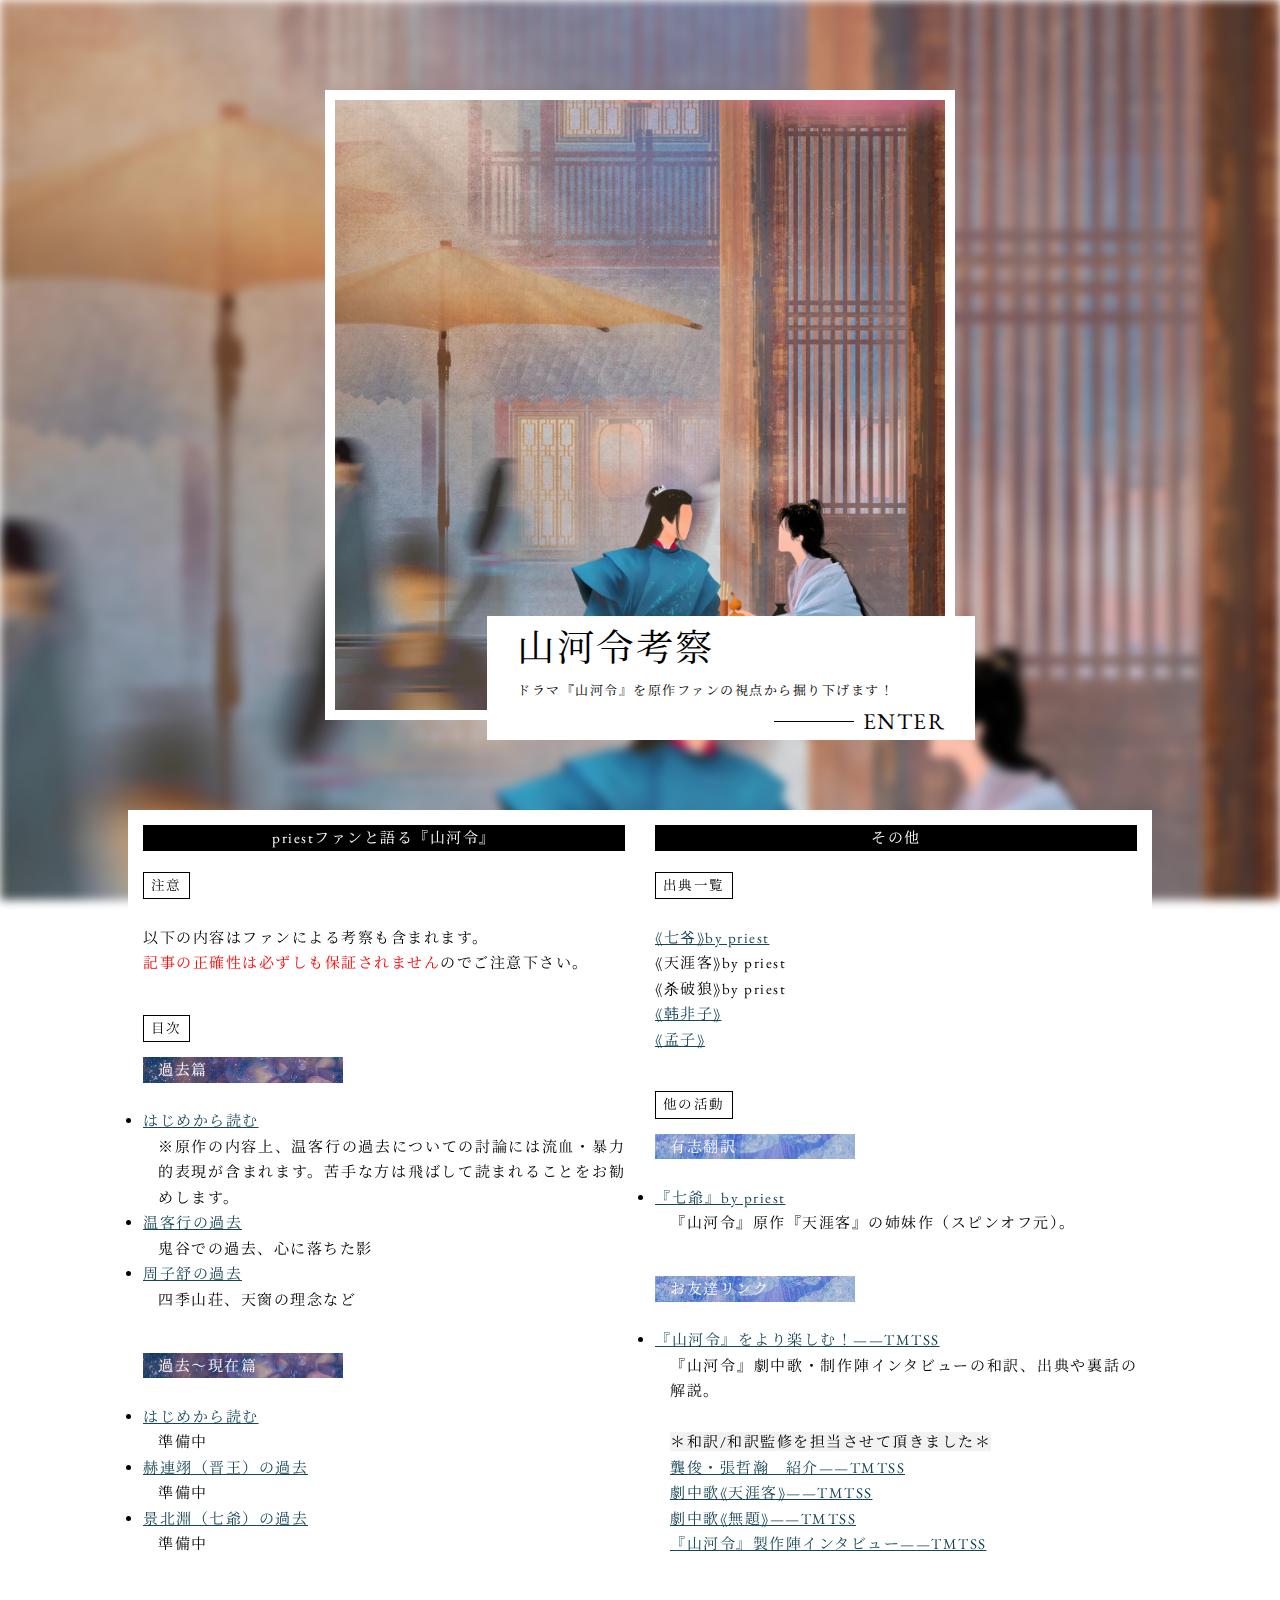
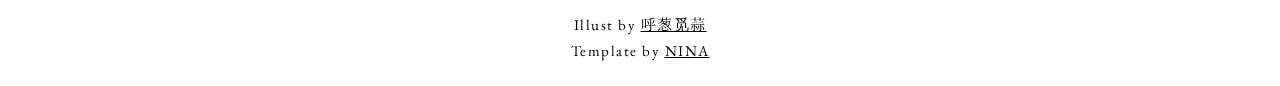
==== index.html @ a1609c8f "Update index.html" ====
<!DOCTYPE html>
<html lang="jp">
<head>
<meta charset="utf-8">
<title>priestファンと語る『山河令』　目次</title>
<meta name="description" content="ドラマ『山河令』を原作ファンの視点から掘り下げます！">
<head prefix="og: http://ogp.me/ns# fb: http://ogp.me/ns/fb# article: http://ogp.me/ns/article#">
<meta property="og:title" content="priestファンと語る『山河令』">
<meta property="og:url" content="https://anlan0613.github.io/SHL/">
<meta property="og:image" content="https://anlan0613.github.io/SHL/KoSatsu.PNG">
<meta property="og:description" content="ドラマ『山河令』を原作ファンの視点から掘り下げます！">    
<meta property="og:type" content="website">
<meta property="og:site_name" content="anlan0613">
<meta name="twitter:card" content="summary_large_image">
<meta name="twitter:site" content="@anlan_wayaku">
<meta name=”twitter:title” content=”priestファンと語る『山河令』”>
<meta name=”twitter:description” content=”ドラマ『山河令』を原作ファンの視点から掘り下げます！”>
<meta name=”twitter:image” content=”https://anlan0613.github.io/SHL/KoSatsu.PNG”>
<meta name="viewport" content="width=device-width,minimum-scale=1.0,maximum-scale=1.0,user-scalable=no">
<link rel="stylesheet" href="stylesheet.css">
</head>
    
    <body>
<header>
    <div id="headerbox">
        <h1>山河令考察</h1>
        <p>
            ドラマ『山河令』を原作ファンの視点から掘り下げます！<br>
        </p>
        <div class="right"><a href="#info" class="enterlink">ENTER</a></div>
    </div>
</header>
<main>
    <section id="info">
        <h2>priestファンと語る『山河令』</h2>
        <h3>注意</h3>
        <p><br>
以下の内容はファンによる考察も含まれます。<br>
<font color="red">記事の正確性は必ずしも保証されません</font>のでご注意下さい。<br><br>
        </p>
        <h3>目次</h3>
        <dl>
            <dt style="background: url('Hunch.PNG') center/cover;"><span class="white">過去篇</span></dt><br>
            <li><a href="past.html" target="_blank">はじめから読む</a></li>
            <dd>
※原作の内容上、温客行の過去についての討論には流血・暴力的表現が含まれます。苦手な方は飛ばして読まれることをお勧めします。
</dd>
            <li><a href="past.html#wkx" target="_blank">温客行の過去</a></li>
            <dd>
鬼谷での過去、心に落ちた影
</dd>
            <li><a href="past.html#zzs" target="_blank">周子舒の過去</a></li>
            <dd>四季山荘、天窗の理念など</dd><br>

            <dt style="background: url('Hunch.PNG') center/cover;"><span class="white">過去〜現在篇</span></dt><br>
            <li><a href="#">はじめから読む</a></li>
            <dd>
準備中
</dd>
            <li><a href="#">赫連翊（晋王）の過去</a></li>
            <dd>準備中</dd>
            <li><a href="#">景北淵（七爺）の過去</a></li>
            <dd>準備中</dd>
        </dl><br>
   </section>
   <section>
        <h2>その他</h2>
        <h3>出典一覧</h3>
        <p><br>
            <a href="http://www.jjwxc.net/onebook.php?novelid=748364" target="_blank" rel="noopener noreferrer">《七爷》by priest</a><br>
           《天涯客》by priest<br>
           《杀破狼》by priest<br>
            <a href="https://m.gushiwen.cn/guwen/book_46653FD803893E4F405ACAB307224041.aspx" target="_blank" rel="noopener noreferrer">《韩非子》</a><br>
            <a href="https://m.gushiwen.cn/guwen/book_46653FD803893E4F594CDFAF65570422.aspx" target="_blank" rel="noopener noreferrer">《孟子》</a><br><br>
        </p>
        <h3>他の活動</h3>
        <dl>
            <dt style="background: url('Blue.PNG') center/cover;"><span class="white">有志翻訳</span></dt><br>
            <li><a href="https://anlan0613.github.io/QiYe/index.html" target="_blank">『七爺』by priest</a></li>
            <dd>『山河令』原作『天涯客』の姉妹作（スピンオフ元）。</dd><br>
            <dt style="background: url('Blue.PNG') center/cover;"><span class="white">お友達リンク</span></dt><br>
            <li><a href="https://jz51129.net/shl/" target="_blank" rel="noopener noreferrer">『山河令』をより楽しむ！——TMTSS</a></li>
            <dd>『山河令』劇中歌・制作陣インタビューの和訳、出典や裏話の解説。
            <br><br>
            <mark>＊和訳/和訳監修を担当させて頂きました＊</mark><br>
            <a href="https://www.jz51129.net/junzhe" target="_blank" rel="noopener noreferrer">龔俊・張哲瀚&emsp;紹介——TMTSS</a><br>
            <a href="https://www.jz51129.net/shl-tianyake" target="_blank" rel="noopener noreferrer">劇中歌《天涯客》——TMTSS</a><br>
            <a href="https://www.jz51129.net/shl-wuti" target="_blank" rel="noopener noreferrer">劇中歌《無題》——TMTSS</a><br>
            <a href="https://www.jz51129.net/zhizuo" target="_blank" rel="noopener noreferrer">『山河令』製作陣インタビュー——TMTSS</a><br><br></dd>
        </dl>
    </section>
</main>
<footer>
Illust by <a href="https://weibo.com/u/5507569981" target="_blank" rel="noopener noreferrer">呼葱觅蒜</a><br>
Template by <a href="https://ninawas.me" target="_blank" rel="noopener noreferrer">NINA</a></footer>
<!-- ここから下スムーススクロール -->
<script src="https://ajax.googleapis.com/ajax/libs/jquery/3.3.1/jquery.min.js"> </script>
<script>
    $(function() {
        $('a[href^="#"]').click(function() {
            var speed = 800;
            var href = $(this).attr("href");
            var target = $(href == "#" || href == "" ? 'html' : href);
            var position = target.offset().top;
            $('body,html').animate({
                scrollTop: position
            }, speed, 'swing');
            return false;
        });
    });

</script>
    </body>
</html>
---- stylesheet.css ----
@charset "UTF-8";

/* Template & Designed by Towako. */
/* https://ninawas.me */

/* ウェブフォントの読み込み */
@import url('https://fonts.googleapis.com/css2?family=EB+Garamond&family=Noto+Serif+JP&display=swap');

/* 全体に適用する */
* {
    margin: 0;
    padding: 0;
    box-sizing: border-box;
    font-weight: normal;
    font-family: 'EB Garamond', 'Noto Serif JP', serif;
}

/* 基本設定 */
body {
    background-color: #fff;
    text-align: center;
    line-height: 1.7;
    letter-spacing: 0.1em;
    font-size: 13px;
    color: #000;
}

/* 背景画像 */
body::before {
    position: fixed;
    display: block;
    content: '';
    top: 0;
    left: 0;
    z-index: -100;
    width: 100%;
    height: 100vh;
    background: url('5EF1CDEB-F3D0-4AD2-9A19-33C9756D8E62.jpeg') center/cover;
    object-position: 50% 100%;
    filter: blur(5px);
}

/* リンク */
a {
    color: #000;
}

/* ヘッダー */
header {
    position: relative;

    object-fit: cover;
    object-position: 50% 100%;

    margin: 10vh auto;
    width: 80%;
    min-height: 70vh;
    max-width: 70vh;
    background: url('5EF1CDEB-F3D0-4AD2-9A19-33C9756D8E62.jpeg') center/cover;
    border: 10px solid #fff;
}

/* ヘッダー内ボックス */
header #headerbox {
    position: absolute;
    bottom: -2em;
    right: -2em;
    padding: 0 2em;
    width: 80%;
    background-color: #fff;
    text-align: justify;
    word-break: break-all;
}

/* 大見出し */
header #headerbox h1 {
    font-size: 2.5em;
}

/* 段落 */
header #headerbox p {
    font-size: 11px;
}

/* エンターリンク */
header .enterlink {
    position: relative;
    text-decoration: none;
    font-size: 1.5em;
}

/* 横線 */
header .enterlink::before {
    position: absolute;
    display: block;
    content: '';
    top: 50%;
    right: 110%;
    width: 80px;
    height: 1px;
    background-color: #000;
}

/* ホバー */
header .enterlink:hover {
    transition: color 1s;
    color: #fff;
}

/* メインコンテンツ */
main {
    margin: 0 auto;
    width: 80%;
}

/* セクション */
section {
    padding: 1em;
    background-color: #fff;
    text-align: justify;
    word-break: break-all;
}

/* セクション内リンク */
section a {
    color: #174757;
}

/* 見出し */
section h2 {
    margin-bottom: 0.5em;
    width: 100%;
    background-color: #000;
    text-align: center;
    font-size: 1em;
    color: #fff;
}

section h3 {
    margin-top: 1em;
    padding: 0.1em 0.5em;
    display: inline-block;
    border: thin solid #000;
    font-size: 0.9em;
}

/* セクション内共通 */
section span:not(.white) {
    border-bottom: thin dashed #000;
}

strong {
    font-weight: bold;
    color: red;
}

mark {
    background-color: #f2f2f2;
}

/* リスト系 */
section dt {
    margin-top: 1em;
    padding-left: 1em;
    width: 200px;
}

section dt span.white {
    color: #fff;
}

section dt a {
    text-decoration: none;
    background-color: rgba(255, 255, 255, 0.8);
}

section dd {
    padding-left: 1em;
}

/* 右揃え */
div.right {
    text-align: right;
}

/* フッター */
footer {
    margin: 1em auto 1.5em;
    width: 80%;
    background-color: #fff;
}

/* フォーム系 */
textarea,
input[type] {
    -webkit-appearance: none;
    padding: 0.2em 0.5em;
    background-color: #fff;
    border: thin solid #000;
    border-radius: 0;
    color: #000;
}

textarea {
    width: 200px;
    height: 70px;
}

input[type=text] {
    width: 80px;
}

input[type=submit] {
    width: auto;
}

/* 横幅768px以上で読み込む */
@media screen and (min-width:768px) {

    /* フォントサイズ */
    body {
        font-size: 14px;
    }

    header #headerbox p {
        font-size: 12px;
    }

}

/* 横幅1024px以上で読み込む */
@media screen and (min-width:1024px) {

    /* フォントサイズ */
    body {
        font-size: 15px;
    }

    header #headerbox p {
        font-size: 13px;
    }

    main {
        display: flex;
        flex-wrap: wrap;
        justify-content: space-between;
    }

    section {
        flex-basis: 50%;
    }
}

   body {
  -webkit-text-size-adjust: 100%;
}

ruby[data-ruby]
{
    position: relative;
}
ruby[data-ruby]::before
{
    content: attr(data-ruby);
    position: absolute;
    line-height: 100%;
    text-align: center;
    left: -3em;
    right: -3em;
    transform-origin: bottom center;
    /* ルビの文字サイズを親文字に対する比率で指定 */
    transform: scale(0.5);
    /* 100%を越える部分が親文字とルビとのスペースになる。単位は親文字に対する比率 */
    bottom: 90%;
}
ruby[data-ruby] rt
{
    display: none;
}
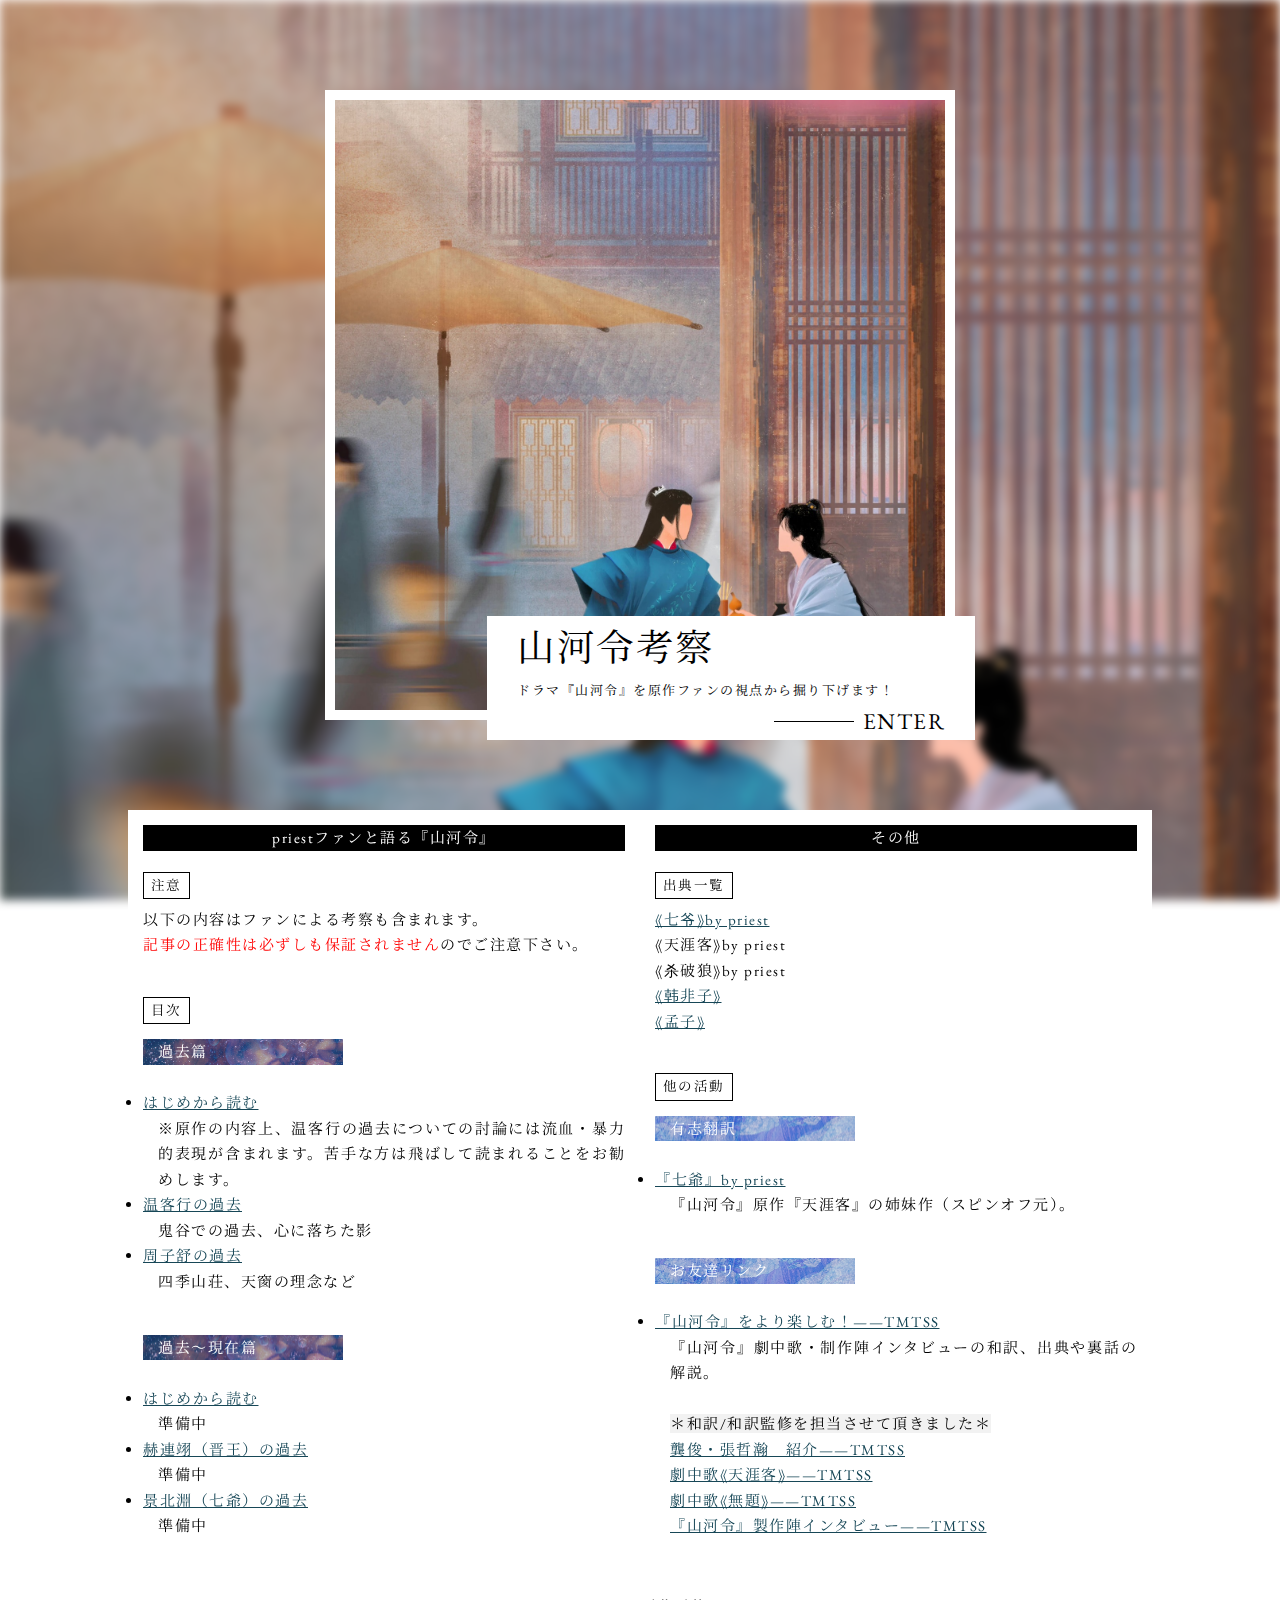
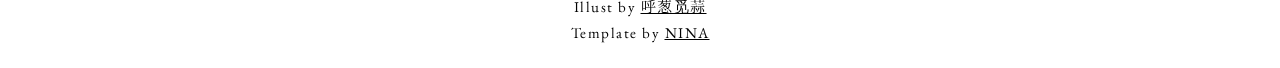
==== commit e9074cce: "Update index.html" ====
--- a/index.html
+++ b/index.html
@@ -34,7 +34,7 @@
     <section id="info">
         <h2>priestファンと語る『山河令』</h2>
         <h3>注意</h3>
-        <p><br>
+        <p class="mb0">
 以下の内容はファンによる考察も含まれます。<br>
 <font color="red">記事の正確性は必ずしも保証されません</font>のでご注意下さい。<br><br>
         </p>
@@ -66,8 +66,9 @@
    <section>
         <h2>その他</h2>
         <h3>出典一覧</h3>
-        <p><br>
+        <p class="mb0">
             <a href="http://www.jjwxc.net/onebook.php?novelid=748364" target="_blank" rel="noopener noreferrer">《七爷》by priest</a><br>
+        </p><p>
            《天涯客》by priest<br>
            《杀破狼》by priest<br>
             <a href="https://m.gushiwen.cn/guwen/book_46653FD803893E4F405ACAB307224041.aspx" target="_blank" rel="noopener noreferrer">《韩非子》</a><br>
@@ -86,7 +87,7 @@
             <a href="https://www.jz51129.net/junzhe" target="_blank" rel="noopener noreferrer">龔俊・張哲瀚&emsp;紹介——TMTSS</a><br>
             <a href="https://www.jz51129.net/shl-tianyake" target="_blank" rel="noopener noreferrer">劇中歌《天涯客》——TMTSS</a><br>
             <a href="https://www.jz51129.net/shl-wuti" target="_blank" rel="noopener noreferrer">劇中歌《無題》——TMTSS</a><br>
-            <a href="https://www.jz51129.net/zhizuo" target="_blank" rel="noopener noreferrer">『山河令』製作陣インタビュー——TMTSS</a><br><br></dd>
+            <a href="https://www.jz51129.net/zhizuo" target="_blank" rel="noopener noreferrer">『山河令』製作陣インタビュー——TMTSS</a></dd><br>
         </dl>
     </section>
 </main>
--- a/stylesheet.css
+++ b/stylesheet.css
@@ -178,6 +178,10 @@
     padding-left: 1em;
 }
 
+section p.mb0 {
+    margin-top: 0.5em;
+}
+
 /* 右揃え */
 div.right {
     text-align: right;
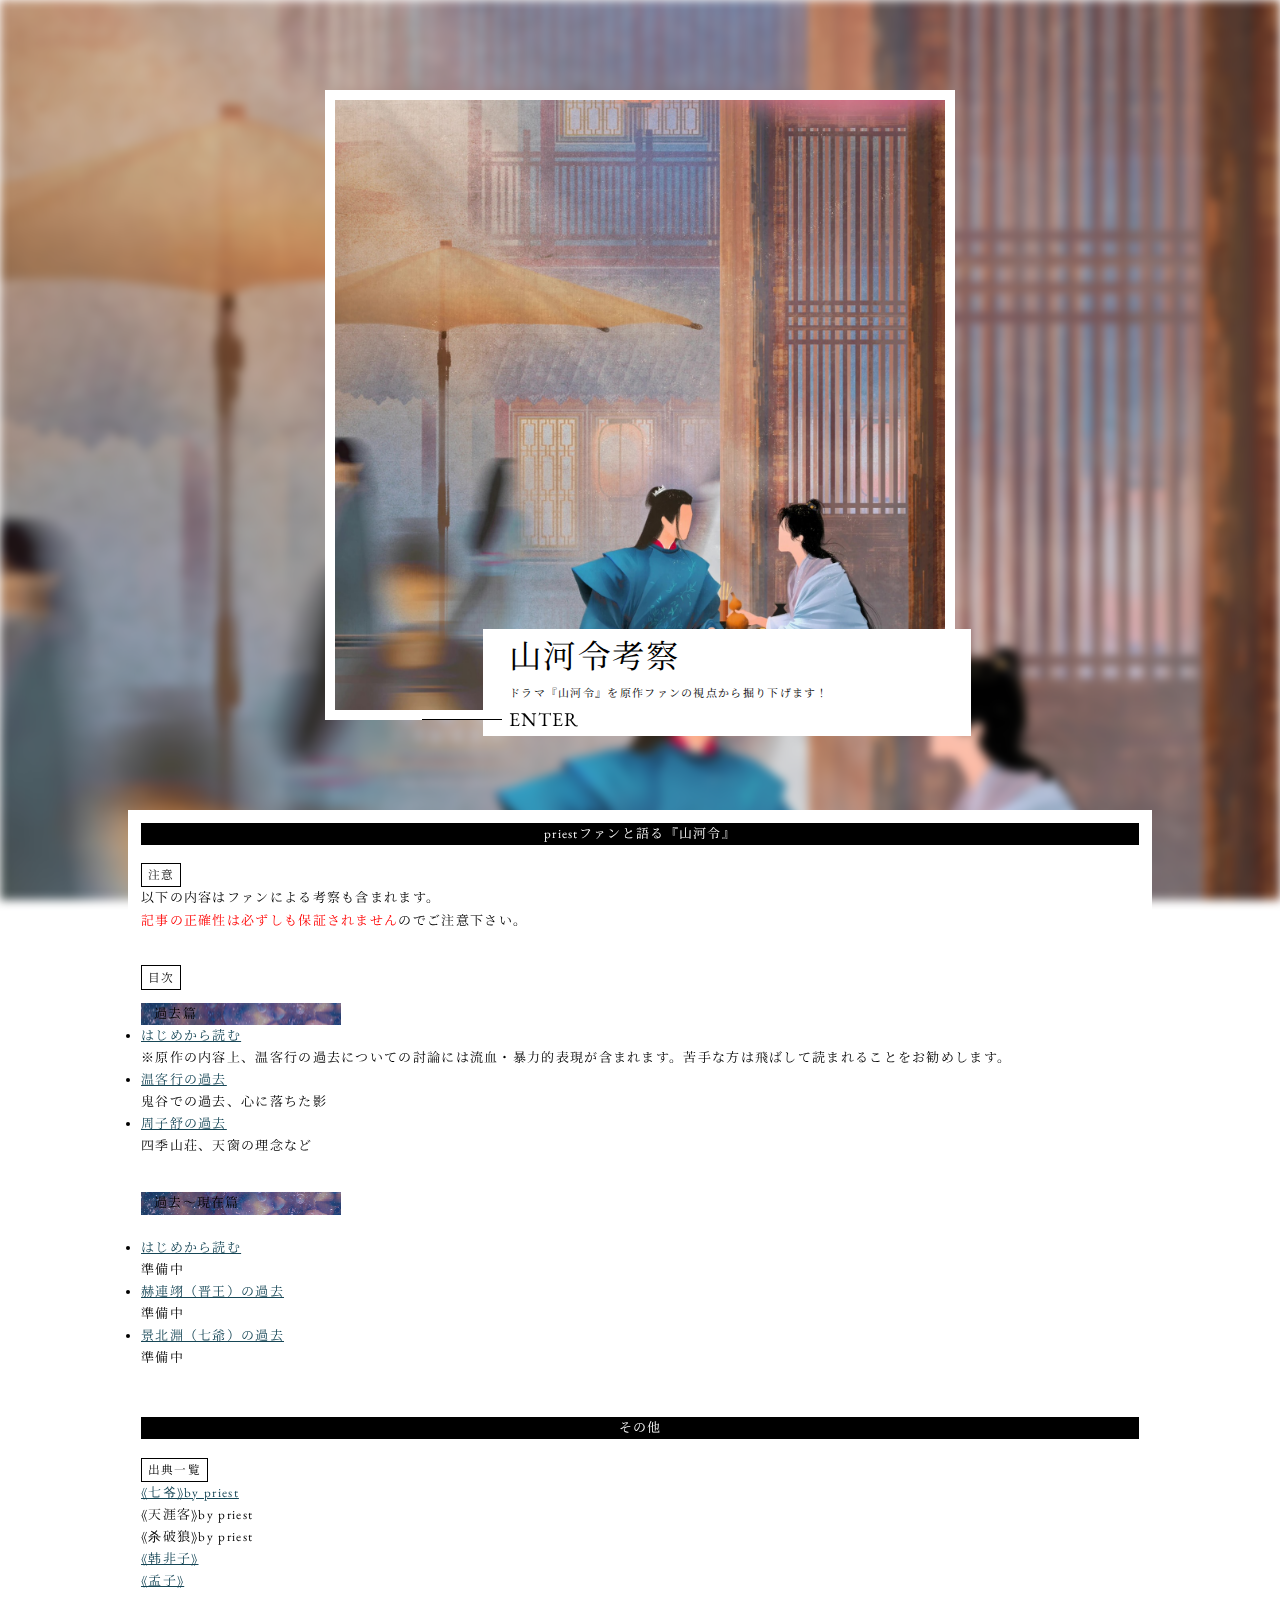
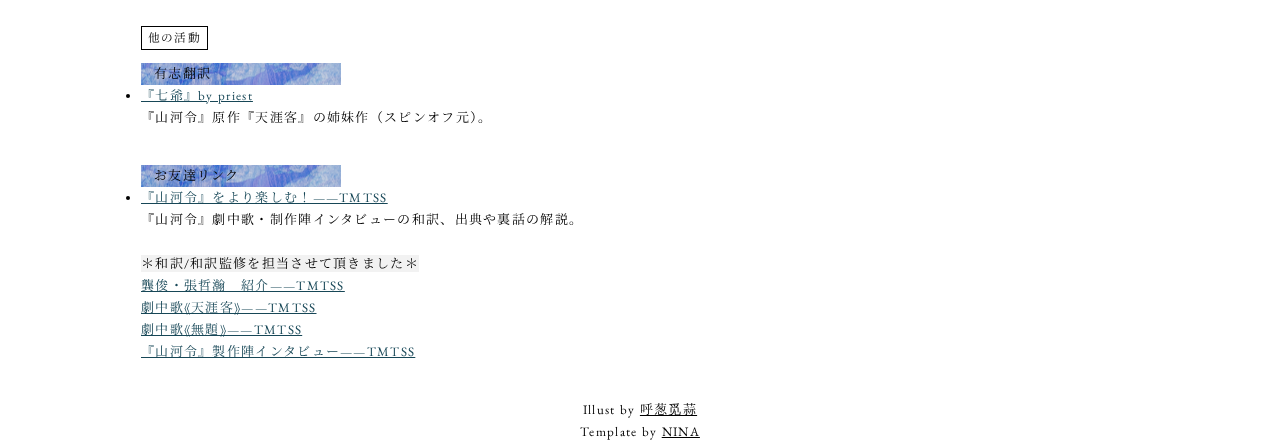
==== commit cf07a6e3: "Update index.html" ====
--- a/index.html
+++ b/index.html
@@ -34,13 +34,13 @@
     <section id="info">
         <h2>priestファンと語る『山河令』</h2>
         <h3>注意</h3>
-        <p class="mb0">
+        <p class="mt0">
 以下の内容はファンによる考察も含まれます。<br>
 <font color="red">記事の正確性は必ずしも保証されません</font>のでご注意下さい。<br><br>
         </p>
         <h3>目次</h3>
         <dl>
-            <dt style="background: url('Hunch.PNG') center/cover;"><span class="white">過去篇</span></dt><br>
+            <dt style="background: url('Hunch.PNG') center/cover;"><span class="white">過去篇</span></dt>
             <li><a href="past.html" target="_blank">はじめから読む</a></li>
             <dd>
 ※原作の内容上、温客行の過去についての討論には流血・暴力的表現が含まれます。苦手な方は飛ばして読まれることをお勧めします。
@@ -66,7 +66,7 @@
    <section>
         <h2>その他</h2>
         <h3>出典一覧</h3>
-        <p class="mb0">
+        <p class="mt0">
             <a href="http://www.jjwxc.net/onebook.php?novelid=748364" target="_blank" rel="noopener noreferrer">《七爷》by priest</a><br>
         </p><p>
            《天涯客》by priest<br>
@@ -76,10 +76,10 @@
         </p>
         <h3>他の活動</h3>
         <dl>
-            <dt style="background: url('Blue.PNG') center/cover;"><span class="white">有志翻訳</span></dt><br>
+            <dt style="background: url('Blue.PNG') center/cover;"><span class="white">有志翻訳</span></dt>
             <li><a href="https://anlan0613.github.io/QiYe/index.html" target="_blank">『七爺』by priest</a></li>
             <dd>『山河令』原作『天涯客』の姉妹作（スピンオフ元）。</dd><br>
-            <dt style="background: url('Blue.PNG') center/cover;"><span class="white">お友達リンク</span></dt><br>
+            <dt style="background: url('Blue.PNG') center/cover;"><span class="white">お友達リンク</span></dt>
             <li><a href="https://jz51129.net/shl/" target="_blank" rel="noopener noreferrer">『山河令』をより楽しむ！——TMTSS</a></li>
             <dd>『山河令』劇中歌・制作陣インタビューの和訳、出典や裏話の解説。
             <br><br>
--- a/stylesheet.css
+++ b/stylesheet.css
@@ -163,7 +163,6 @@
     margin-top: 1em;
     padding-left: 1em;
     width: 200px;
-}
 
 section dt span.white {
     color: #fff;
@@ -178,7 +177,11 @@
     padding-left: 1em;
 }
 
-section p.mb0 {
+section p.mt0 {
+    margin-top: 0.5em;
+}
+
+section li {
     margin-top: 0.5em;
 }
 
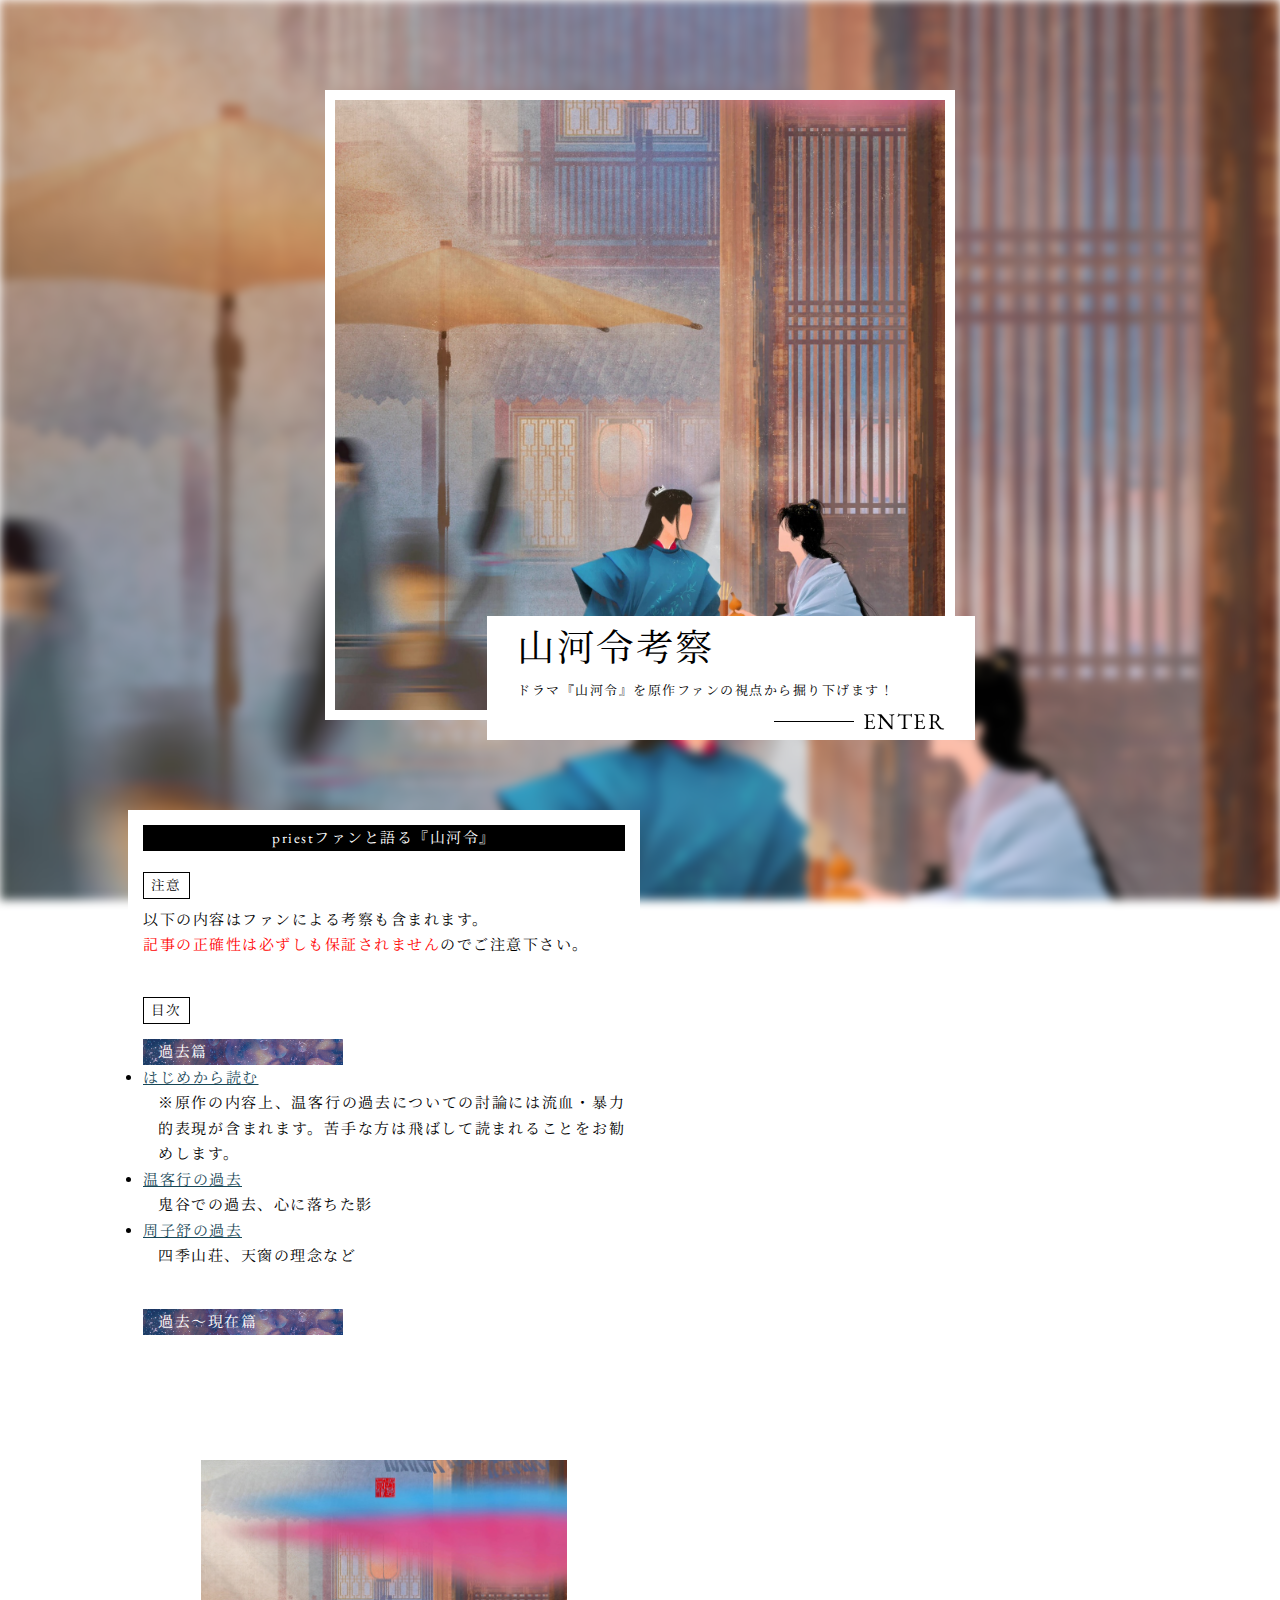
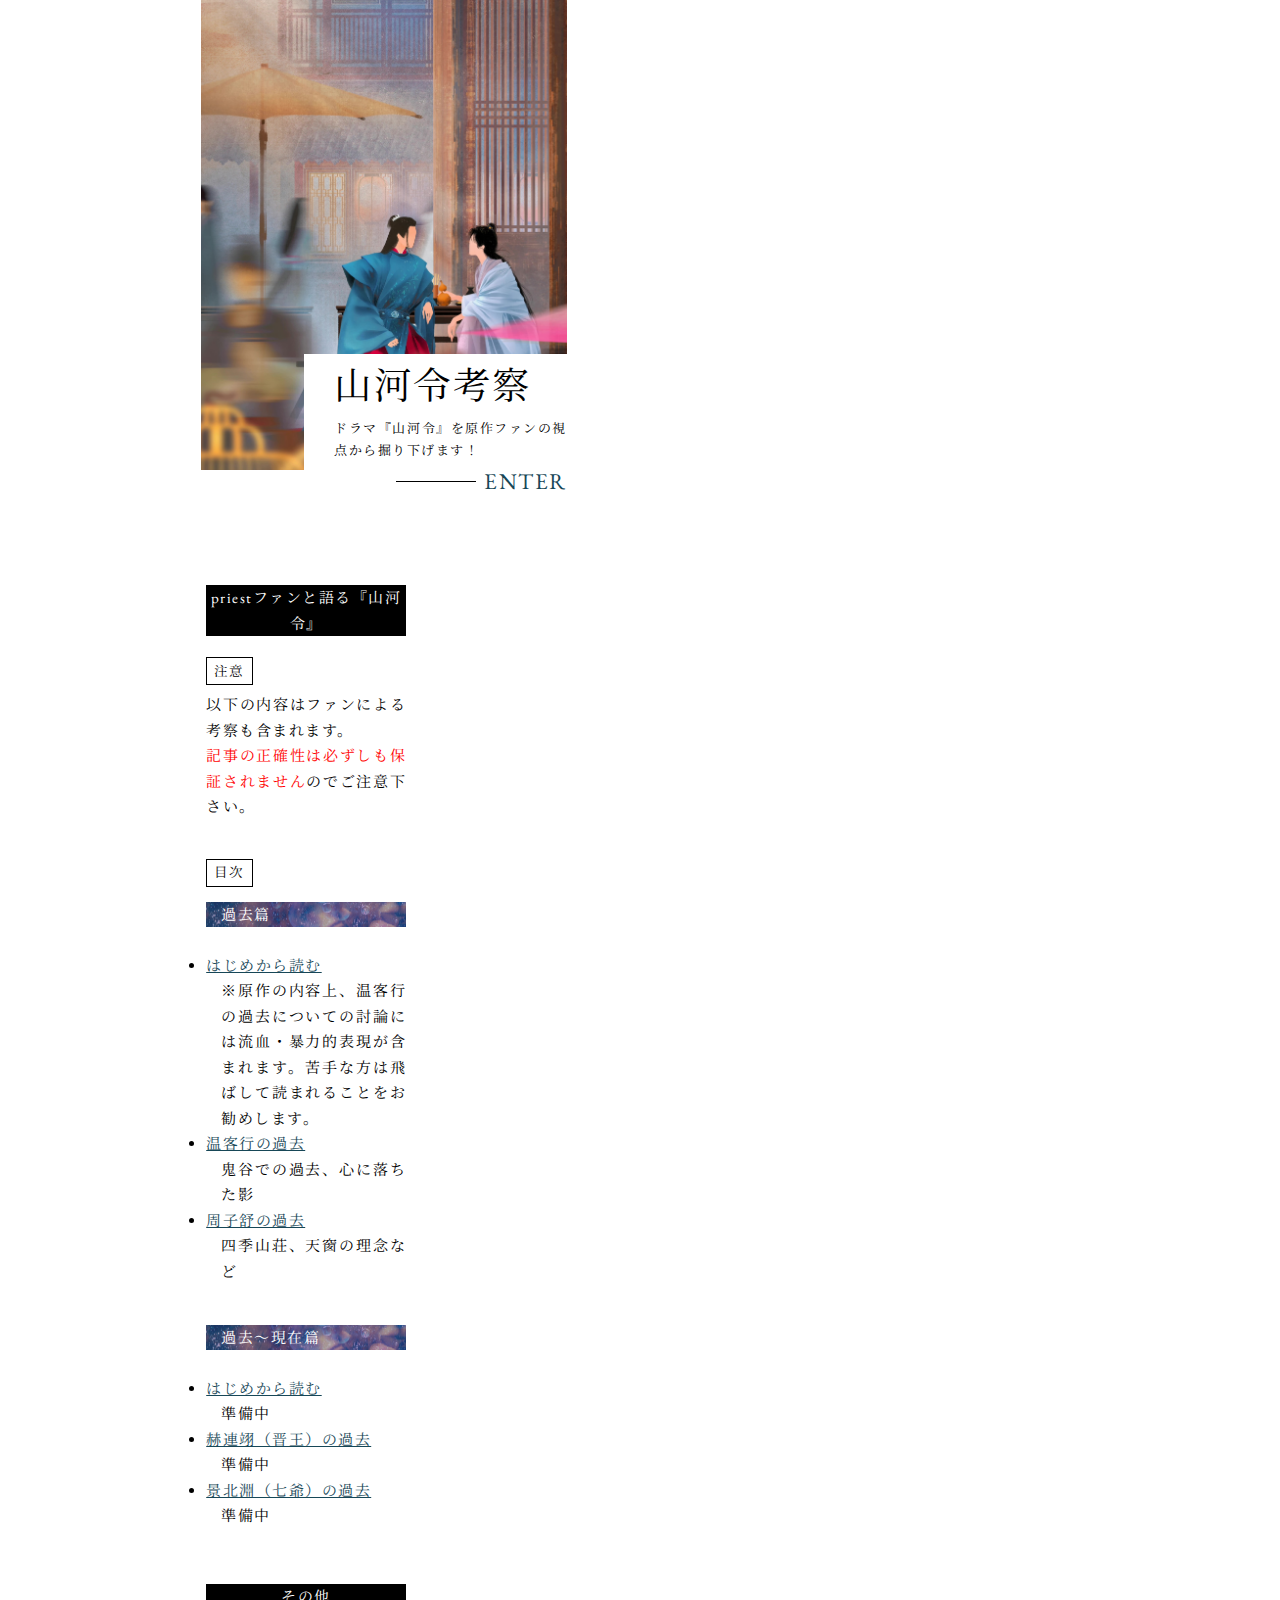
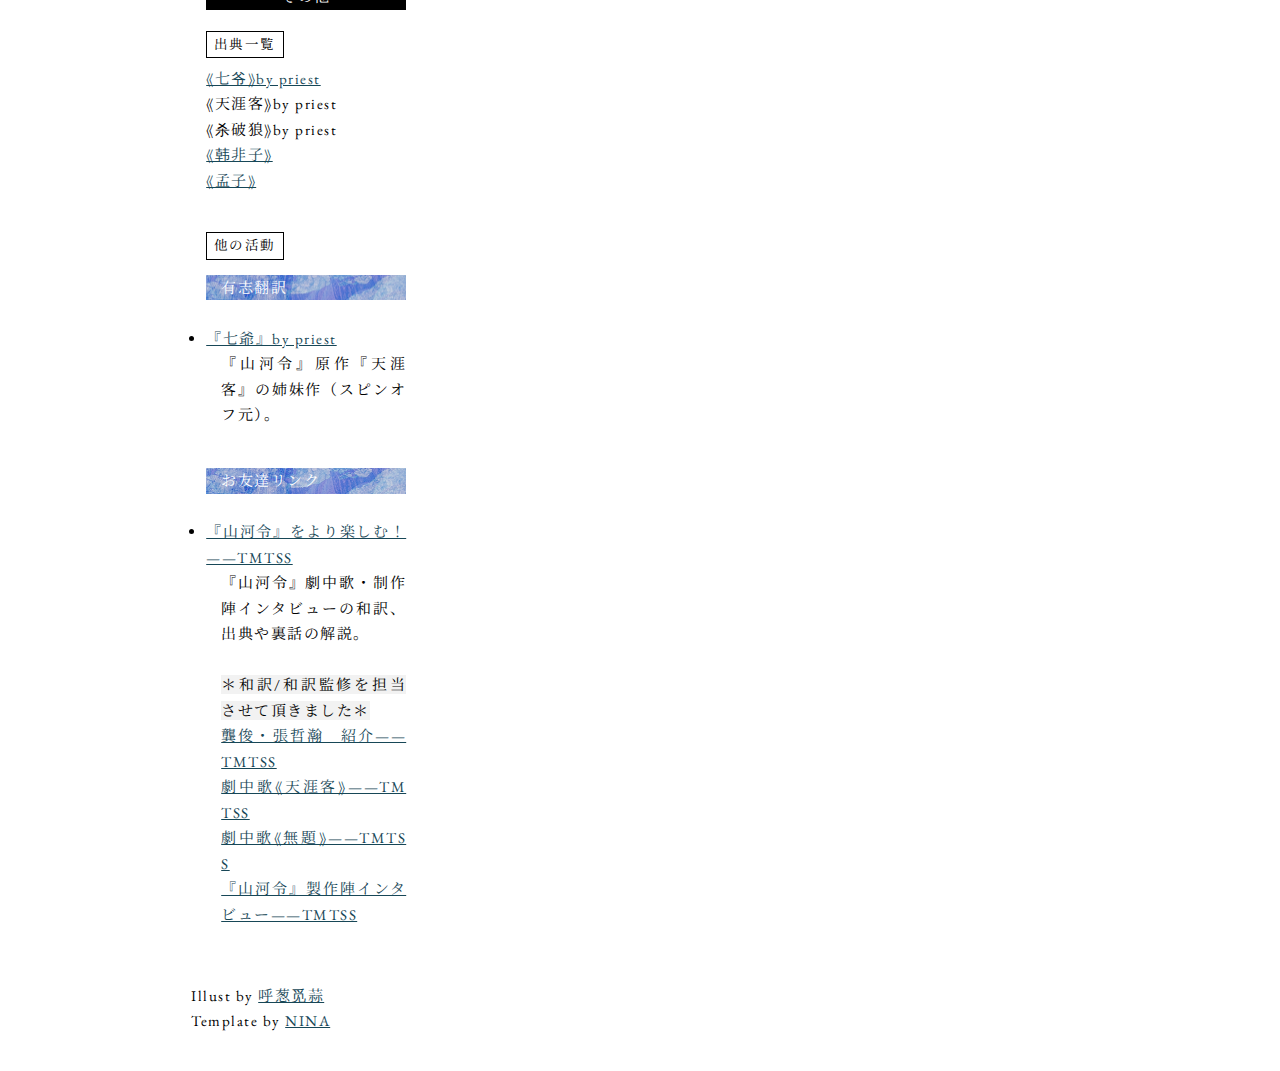
==== commit 7de8bea5: "Update index.html" ====
--- a/index.html
+++ b/index.html
@@ -53,6 +53,61 @@
             <dd>四季山荘、天窗の理念など</dd><br>
 
             <dt style="background: url('Hunch.PNG') center/cover;"><span class="white">過去〜現在篇</span></dt><br>
+<!DOCTYPE html>
+<html lang="jp">
+<head>
+<meta charset="utf-8">
+<title>priestファンと語る『山河令』　目次</title>
+<meta name="description" content="ドラマ『山河令』を原作ファンの視点から掘り下げます！">
+<head prefix="og: http://ogp.me/ns# fb: http://ogp.me/ns/fb# article: http://ogp.me/ns/article#">
+<meta property="og:title" content="priestファンと語る『山河令』">
+<meta property="og:url" content="https://anlan0613.github.io/SHL/">
+<meta property="og:image" content="https://anlan0613.github.io/SHL/KoSatsu.PNG">
+<meta property="og:description" content="ドラマ『山河令』を原作ファンの視点から掘り下げます！">    
+<meta property="og:type" content="website">
+<meta property="og:site_name" content="anlan0613">
+<meta name="twitter:card" content="summary_large_image">
+<meta name="twitter:site" content="@anlan_wayaku">
+<meta name=”twitter:title” content=”priestファンと語る『山河令』”>
+<meta name=”twitter:description” content=”ドラマ『山河令』を原作ファンの視点から掘り下げます！”>
+<meta name=”twitter:image” content=”https://anlan0613.github.io/SHL/KoSatsu.PNG”>
+<meta name="viewport" content="width=device-width,minimum-scale=1.0,maximum-scale=1.0,user-scalable=no">
+<link rel="stylesheet" href="stylesheet.css">
+</head>
+    
+    <body>
+<header>
+    <div id="headerbox">
+        <h1>山河令考察</h1>
+        <p>
+            ドラマ『山河令』を原作ファンの視点から掘り下げます！<br>
+        </p>
+        <div class="right"><a href="#info" class="enterlink">ENTER</a></div>
+    </div>
+</header>
+<main>
+    <section id="info">
+        <h2>priestファンと語る『山河令』</h2>
+        <h3>注意</h3>
+        <p class="mt0">
+以下の内容はファンによる考察も含まれます。<br>
+<font color="red">記事の正確性は必ずしも保証されません</font>のでご注意下さい。<br><br>
+        </p>
+        <h3>目次</h3>
+        <dl>
+            <dt style="background: url('Hunch.PNG') center/cover;"><span class="white">過去篇</span></dt><br>
+            <li><a href="past.html" target="_blank">はじめから読む</a></li>
+            <dd>
+※原作の内容上、温客行の過去についての討論には流血・暴力的表現が含まれます。苦手な方は飛ばして読まれることをお勧めします。
+</dd>
+            <li><a href="past.html#wkx" target="_blank">温客行の過去</a></li>
+            <dd>
+鬼谷での過去、心に落ちた影
+</dd>
+            <li><a href="past.html#zzs" target="_blank">周子舒の過去</a></li>
+            <dd>四季山荘、天窗の理念など</dd><br>
+
+            <dt style="background: url('Hunch.PNG') center/cover;"><span class="white">過去〜現在篇</span></dt><br>
             <li><a href="#">はじめから読む</a></li>
             <dd>
 準備中
@@ -76,10 +131,10 @@
         </p>
         <h3>他の活動</h3>
         <dl>
-            <dt style="background: url('Blue.PNG') center/cover;"><span class="white">有志翻訳</span></dt>
+            <dt style="background: url('Blue.PNG') center/cover;"><span class="white">有志翻訳</span></dt><br>
             <li><a href="https://anlan0613.github.io/QiYe/index.html" target="_blank">『七爺』by priest</a></li>
             <dd>『山河令』原作『天涯客』の姉妹作（スピンオフ元）。</dd><br>
-            <dt style="background: url('Blue.PNG') center/cover;"><span class="white">お友達リンク</span></dt>
+            <dt style="background: url('Blue.PNG') center/cover;"><span class="white">お友達リンク</span></dt><br>
             <li><a href="https://jz51129.net/shl/" target="_blank" rel="noopener noreferrer">『山河令』をより楽しむ！——TMTSS</a></li>
             <dd>『山河令』劇中歌・制作陣インタビューの和訳、出典や裏話の解説。
             <br><br>
--- a/stylesheet.css
+++ b/stylesheet.css
@@ -163,6 +163,7 @@
     margin-top: 1em;
     padding-left: 1em;
     width: 200px;
+}
 
 section dt span.white {
     color: #fff;
@@ -178,10 +179,6 @@
 }
 
 section p.mt0 {
-    margin-top: 0.5em;
-}
-
-section li {
     margin-top: 0.5em;
 }
 
--- a/stylesheet.css
+++ b/stylesheet.css
@@ -163,6 +163,7 @@
     margin-top: 1em;
     padding-left: 1em;
     width: 200px;
+}
 
 section dt span.white {
     color: #fff;
@@ -178,10 +179,6 @@
 }
 
 section p.mt0 {
-    margin-top: 0.5em;
-}
-
-section li {
     margin-top: 0.5em;
 }
 
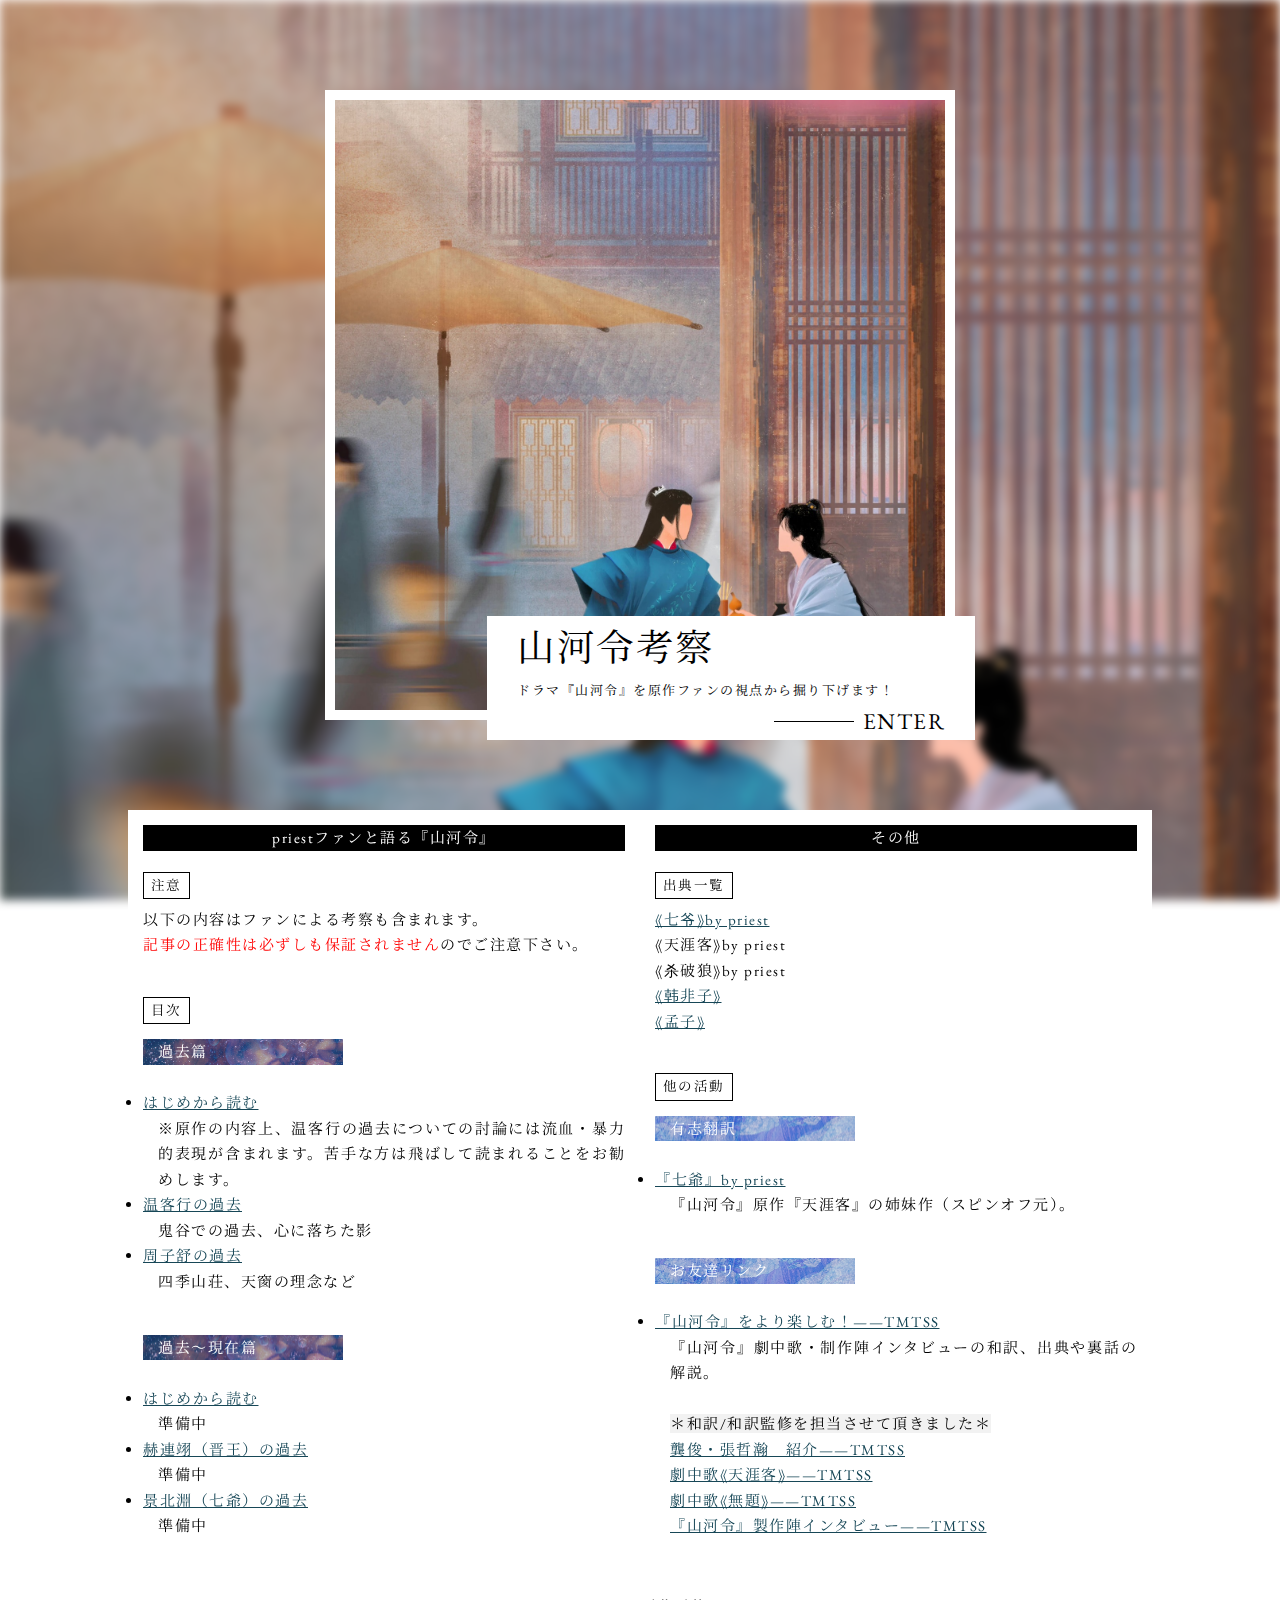
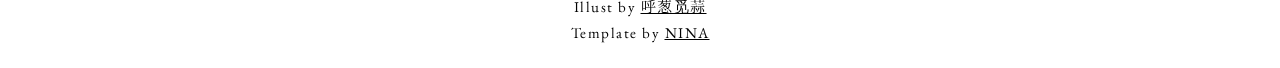
==== commit bd56b99b: "Update index.html" ====
--- a/index.html
+++ b/index.html
@@ -1,58 +1,3 @@
-<!DOCTYPE html>
-<html lang="jp">
-<head>
-<meta charset="utf-8">
-<title>priestファンと語る『山河令』　目次</title>
-<meta name="description" content="ドラマ『山河令』を原作ファンの視点から掘り下げます！">
-<head prefix="og: http://ogp.me/ns# fb: http://ogp.me/ns/fb# article: http://ogp.me/ns/article#">
-<meta property="og:title" content="priestファンと語る『山河令』">
-<meta property="og:url" content="https://anlan0613.github.io/SHL/">
-<meta property="og:image" content="https://anlan0613.github.io/SHL/KoSatsu.PNG">
-<meta property="og:description" content="ドラマ『山河令』を原作ファンの視点から掘り下げます！">    
-<meta property="og:type" content="website">
-<meta property="og:site_name" content="anlan0613">
-<meta name="twitter:card" content="summary_large_image">
-<meta name="twitter:site" content="@anlan_wayaku">
-<meta name=”twitter:title” content=”priestファンと語る『山河令』”>
-<meta name=”twitter:description” content=”ドラマ『山河令』を原作ファンの視点から掘り下げます！”>
-<meta name=”twitter:image” content=”https://anlan0613.github.io/SHL/KoSatsu.PNG”>
-<meta name="viewport" content="width=device-width,minimum-scale=1.0,maximum-scale=1.0,user-scalable=no">
-<link rel="stylesheet" href="stylesheet.css">
-</head>
-    
-    <body>
-<header>
-    <div id="headerbox">
-        <h1>山河令考察</h1>
-        <p>
-            ドラマ『山河令』を原作ファンの視点から掘り下げます！<br>
-        </p>
-        <div class="right"><a href="#info" class="enterlink">ENTER</a></div>
-    </div>
-</header>
-<main>
-    <section id="info">
-        <h2>priestファンと語る『山河令』</h2>
-        <h3>注意</h3>
-        <p class="mt0">
-以下の内容はファンによる考察も含まれます。<br>
-<font color="red">記事の正確性は必ずしも保証されません</font>のでご注意下さい。<br><br>
-        </p>
-        <h3>目次</h3>
-        <dl>
-            <dt style="background: url('Hunch.PNG') center/cover;"><span class="white">過去篇</span></dt>
-            <li><a href="past.html" target="_blank">はじめから読む</a></li>
-            <dd>
-※原作の内容上、温客行の過去についての討論には流血・暴力的表現が含まれます。苦手な方は飛ばして読まれることをお勧めします。
-</dd>
-            <li><a href="past.html#wkx" target="_blank">温客行の過去</a></li>
-            <dd>
-鬼谷での過去、心に落ちた影
-</dd>
-            <li><a href="past.html#zzs" target="_blank">周子舒の過去</a></li>
-            <dd>四季山荘、天窗の理念など</dd><br>
-
-            <dt style="background: url('Hunch.PNG') center/cover;"><span class="white">過去〜現在篇</span></dt><br>
 <!DOCTYPE html>
 <html lang="jp">
 <head>
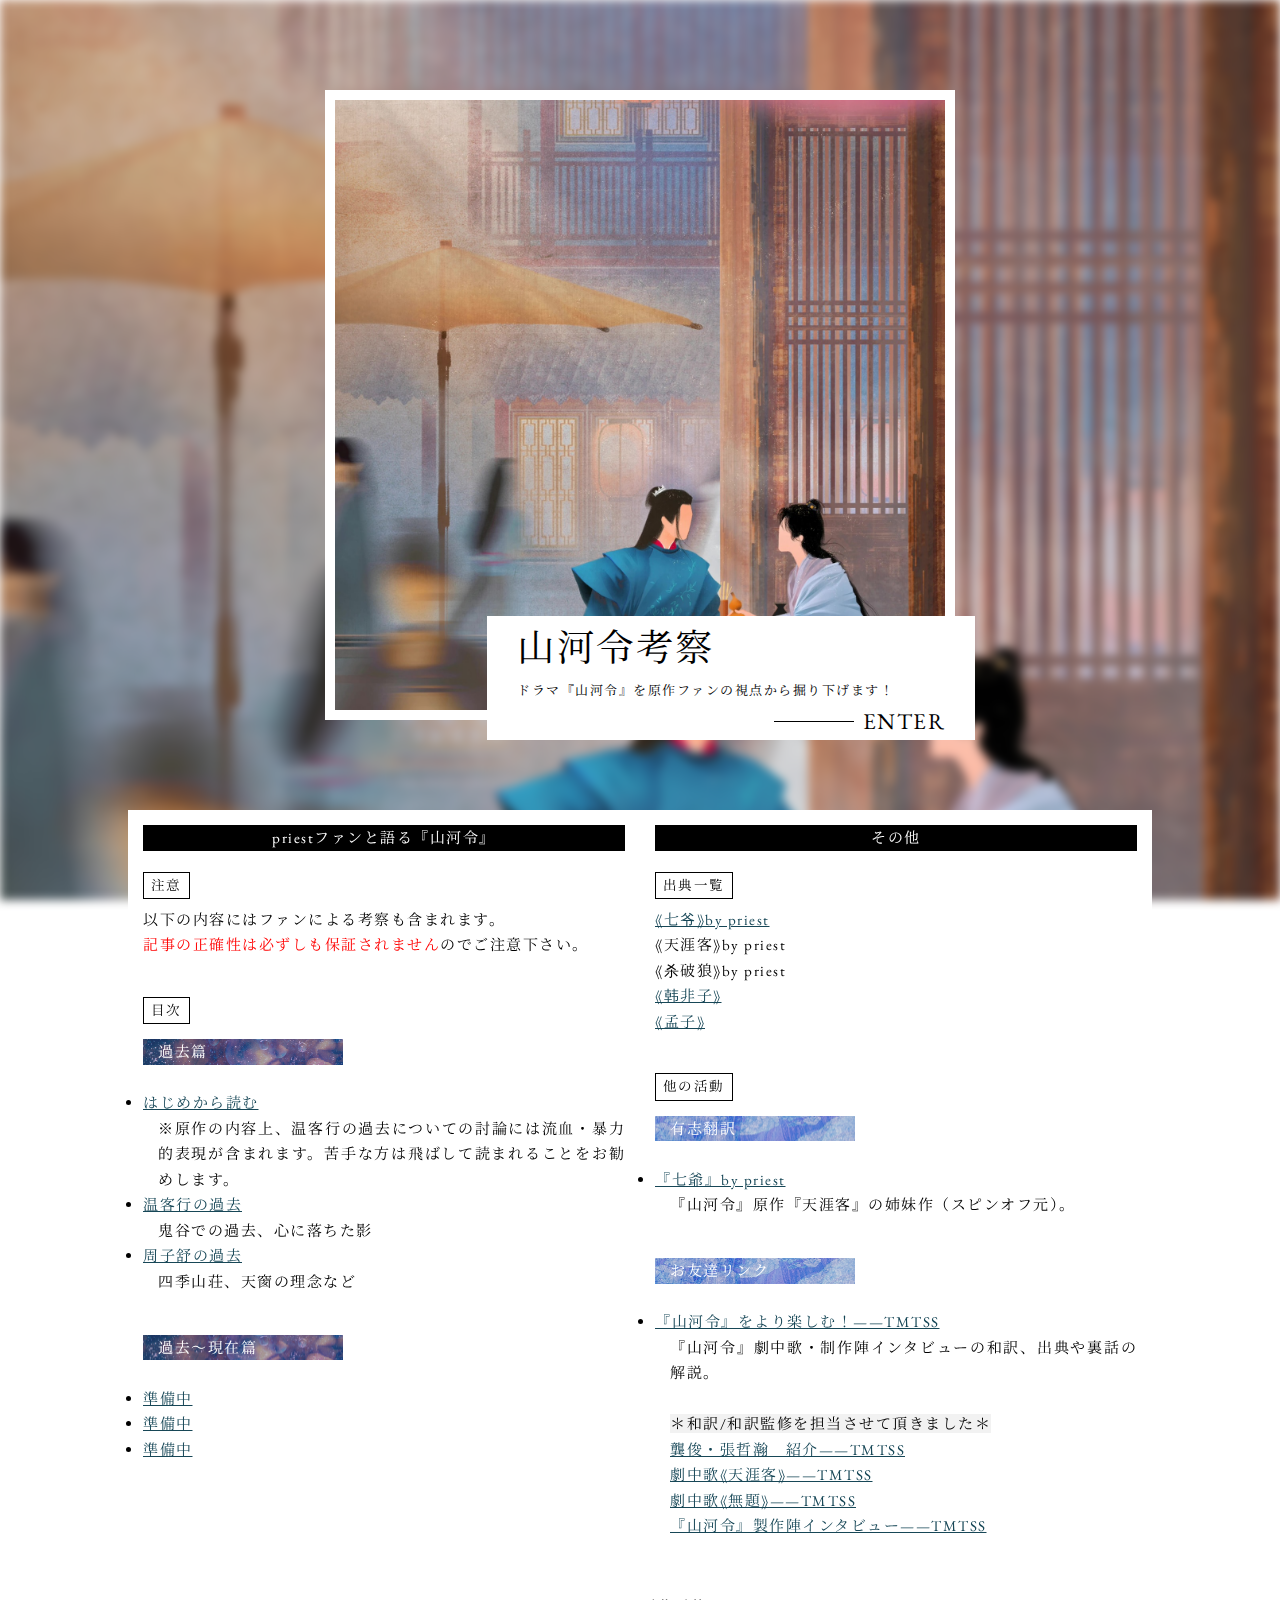
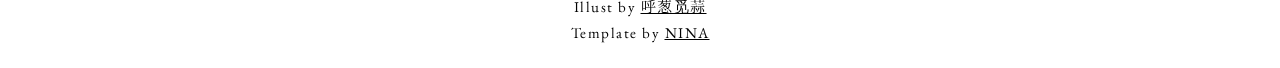
==== commit 9052edf4: "Update index.html" ====
--- a/index.html
+++ b/index.html
@@ -35,7 +35,7 @@
         <h2>priestファンと語る『山河令』</h2>
         <h3>注意</h3>
         <p class="mt0">
-以下の内容はファンによる考察も含まれます。<br>
+以下の内容にはファンによる考察も含まれます。<br>
 <font color="red">記事の正確性は必ずしも保証されません</font>のでご注意下さい。<br><br>
         </p>
         <h3>目次</h3>
@@ -53,14 +53,12 @@
             <dd>四季山荘、天窗の理念など</dd><br>
 
             <dt style="background: url('Hunch.PNG') center/cover;"><span class="white">過去〜現在篇</span></dt><br>
-            <li><a href="#">はじめから読む</a></li>
-            <dd>
-準備中
-</dd>
-            <li><a href="#">赫連翊（晋王）の過去</a></li>
-            <dd>準備中</dd>
-            <li><a href="#">景北淵（七爺）の過去</a></li>
-            <dd>準備中</dd>
+            <li><a href="#">準備中</a></li>
+            <dd></dd>
+            <li><a href="#">準備中</a></li>
+            <dd></dd>
+            <li><a href="#">準備中</a></li>
+            <dd></dd>
         </dl><br>
    </section>
    <section>
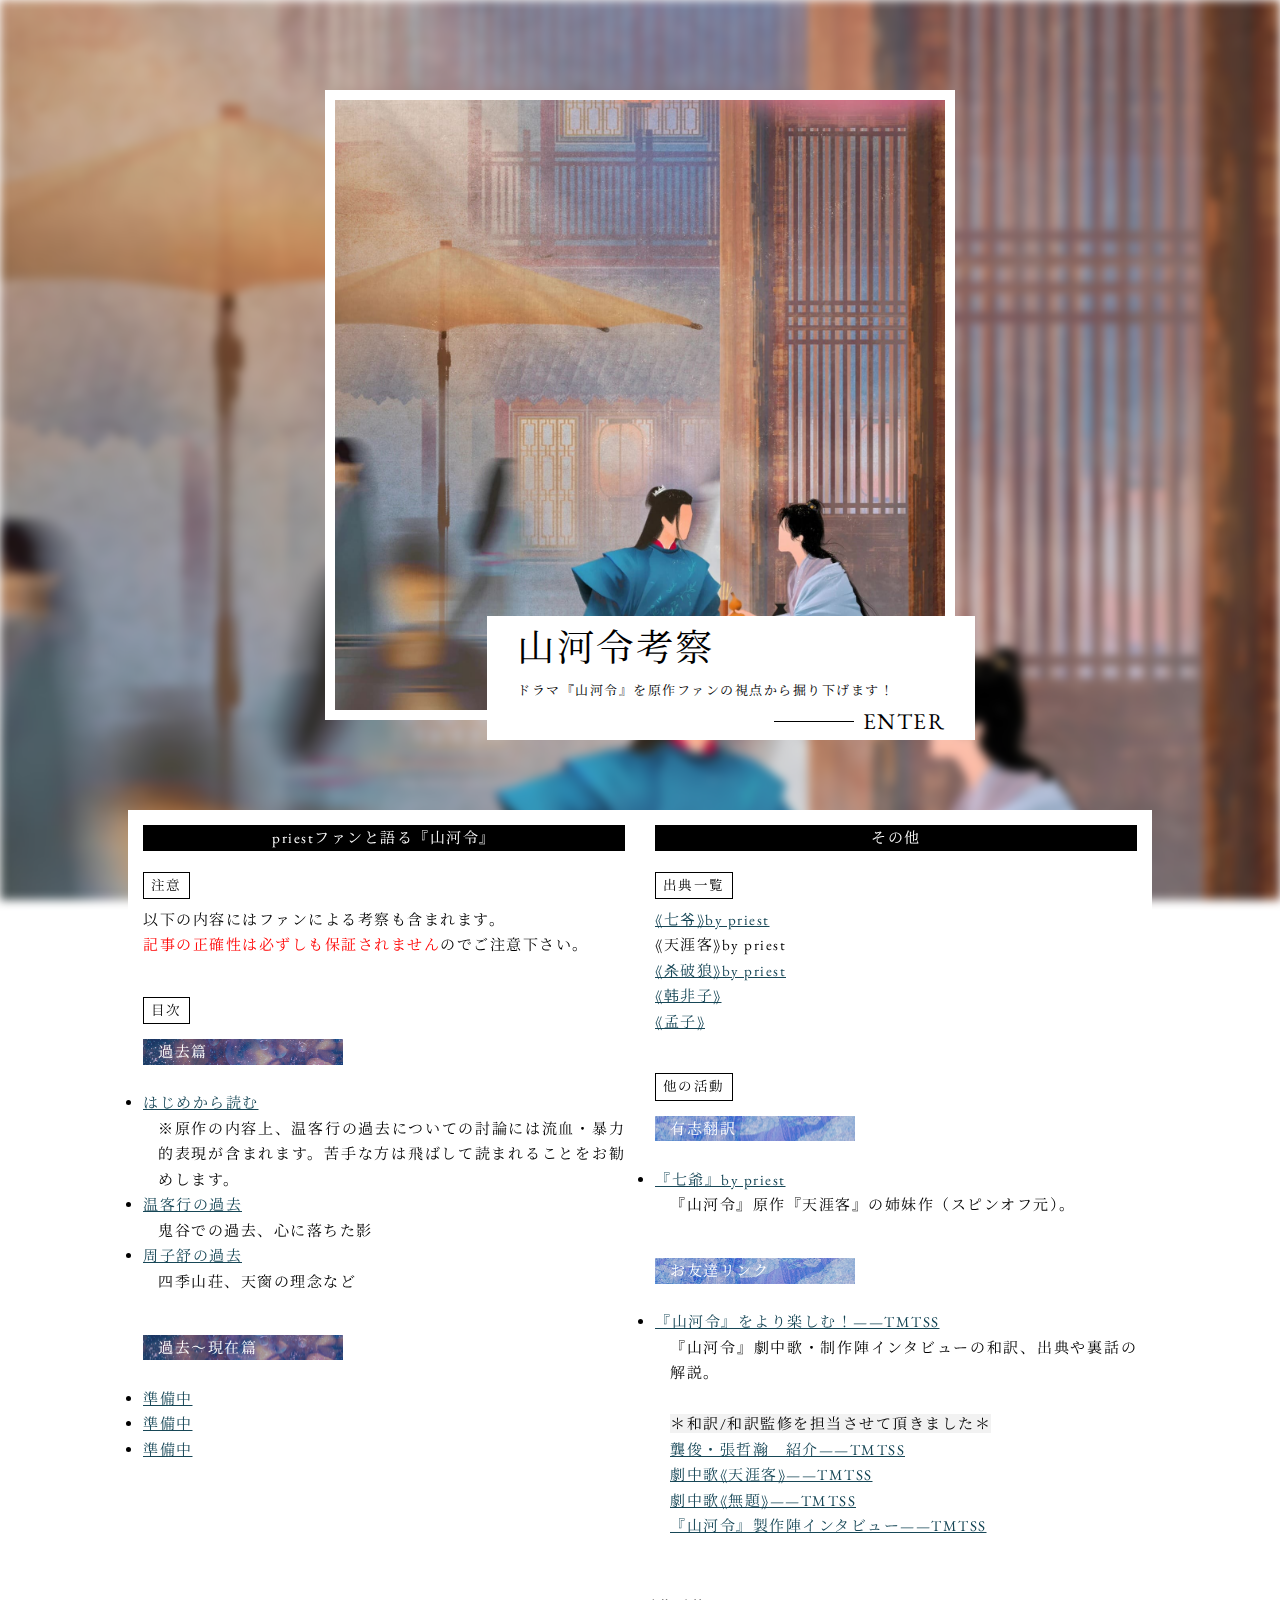
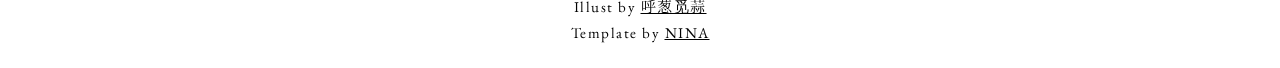
==== commit 26f00e2d: "Update index.html" ====
--- a/index.html
+++ b/index.html
@@ -66,9 +66,8 @@
         <h3>出典一覧</h3>
         <p class="mt0">
             <a href="http://www.jjwxc.net/onebook.php?novelid=748364" target="_blank" rel="noopener noreferrer">《七爷》by priest</a><br>
-        </p><p>
-           《天涯客》by priest<br>
-           《杀破狼》by priest<br>
+            《天涯客》by priest<br>
+            <a href="http://www.jjwxc.net/onebook.php?novelid=2322969" target="_blank" rel="noopener noreferrer">《杀破狼》by priest</a><br>
             <a href="https://m.gushiwen.cn/guwen/book_46653FD803893E4F405ACAB307224041.aspx" target="_blank" rel="noopener noreferrer">《韩非子》</a><br>
             <a href="https://m.gushiwen.cn/guwen/book_46653FD803893E4F594CDFAF65570422.aspx" target="_blank" rel="noopener noreferrer">《孟子》</a><br><br>
         </p>
--- a/stylesheet.css
+++ b/stylesheet.css
@@ -35,7 +35,7 @@
     z-index: -100;
     width: 100%;
     height: 100vh;
-    background: url('5EF1CDEB-F3D0-4AD2-9A19-33C9756D8E62.jpeg') center/cover;
+    background: url('SanShengAhShu.jpeg') center/cover;
     object-position: 50% 100%;
     filter: blur(5px);
 }
@@ -56,7 +56,7 @@
     width: 80%;
     min-height: 70vh;
     max-width: 70vh;
-    background: url('5EF1CDEB-F3D0-4AD2-9A19-33C9756D8E62.jpeg') center/cover;
+    background: url('SanShengAhShu.jpeg') center/cover;
     border: 10px solid #fff;
 }
 
